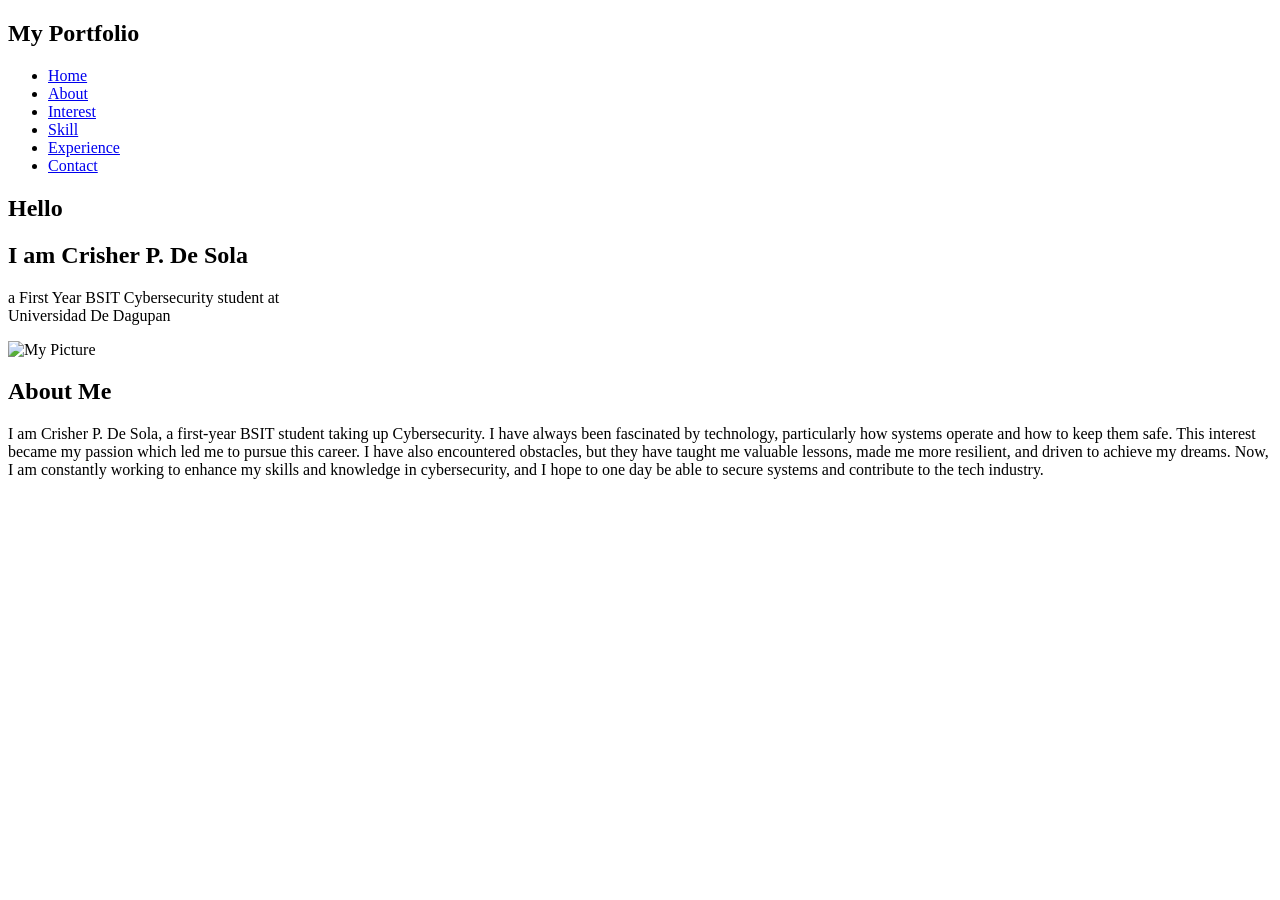
==== About.html @ 2489d54a "Add files via upload" ====
<!DOCTYPE html>
<html lang="en">
<head>
    <meta charset="UTF-8">
    <title>My Portfolio</title>
    <link rel="stylesheet" href="styles.css">

</head>
<body>

<nav>
    <h2 class="logo">My Portfolio</h2>
    <ul>
        <li><a href="port.html">Home</a></li>
        <li><a href="About.html">About</a></li>
        <li><a href="Interest.html">Interest</a></li>
        <li><a href="Skill.html">Skill</a></li>
        <li><a href="Expercience.html">Experience</a></li>
        <li><a href="Contact.html">Contact</a></li>
    </ul>
</nav>

<section id="home" class="home">
    <div class="home-text">
        <h1>Hello</h1>
        <h2>I am <span>Crisher P. De Sola</span></h2>
        <p>a First Year BSIT Cybersecurity student at<br><span>Universidad De Dagupan</span></p>
    </div>

    <div class="home-img">
        <img src="me.jpg" alt="My Picture">
    </div>
</section>

<section id="about" class="card">
    <h2>About Me</h2>
    <p>I am Crisher P. De Sola, a first-year BSIT student taking up Cybersecurity. 
        I have always been fascinated by technology, particularly how systems operate and how to keep them safe. 
        This interest became my passion which led me to pursue this career. 
        I have also encountered obstacles, but they have taught me valuable lessons, made me more resilient, and driven to achieve my dreams. 
        Now, I am constantly working to enhance my skills and knowledge in cybersecurity, 
        and I hope to one day be able to secure systems and contribute to the tech industry.</p>
</section>

</body>
</html>
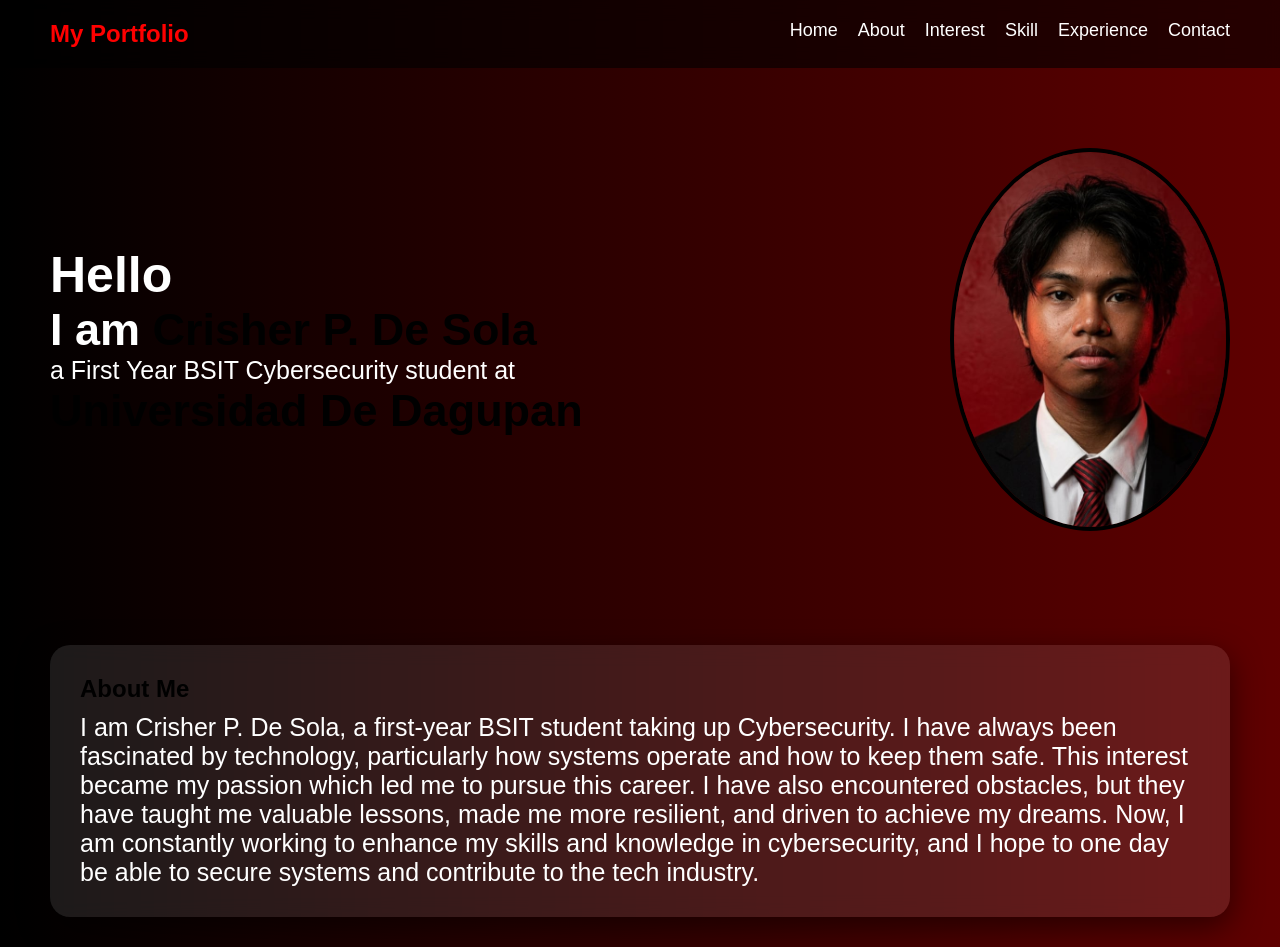
==== commit fdd277c8: "Update About.html" ====
--- a/About.html
+++ b/About.html
@@ -11,7 +11,7 @@
 <nav>
     <h2 class="logo">My Portfolio</h2>
     <ul>
-        <li><a href="port.html">Home</a></li>
+        <li><a href="index.html">Home</a></li>
         <li><a href="About.html">About</a></li>
         <li><a href="Interest.html">Interest</a></li>
         <li><a href="Skill.html">Skill</a></li>
@@ -43,4 +43,4 @@
 </section>
 
 </body>
-</html>+</html>
--- a/styles.css
+++ b/styles.css
@@ -0,0 +1,140 @@
+* {
+    margin: 0;
+    padding: 0;
+    box-sizing: border-box;
+    font-family: 'Segoe UI', sans-serif;
+}
+
+body {
+    color: white;
+    background: linear-gradient(270deg, #000000, #8b0000, #ff0000, #000000);
+    background-size: 800% 800%;
+    animation: gradientMove 10s ease infinite;
+}
+
+
+@keyframes gradientMove {
+    0% { background-position: 0% 50%; }
+    50% { background-position: 100% 50%; }
+    100% { background-position: 0% 50%; }
+}
+
+
+nav {
+    display: flex;
+    justify-content: space-between;
+    padding: 20px 50px;
+    background: rgba(0,0,0,0.6);
+    backdrop-filter: blur(10px);
+}
+
+.logo {
+    color: red;
+}
+
+nav ul {
+    display: flex;
+    list-style: none;
+    font-size: large;
+}
+
+nav ul li {
+    margin-left: 20px;
+}
+
+nav a {
+    text-decoration: none;
+    color: white;
+    transition: 0.3s;
+}
+
+nav a:hover {
+    color: red;
+}
+
+
+.home {
+    display: flex;
+    justify-content: space-between;
+    align-items: center;
+    padding: 80px 50px;
+}
+
+.home-text h1 {
+    font-size: 50px;
+}
+
+.home-text h2 {
+    font-size: 45px;
+}
+
+.home-text span {
+    font-size: 45px;
+    color: black;
+    font-weight: bold;
+}
+
+.home-img img {
+    width: 280px;
+    border-radius: 50%;
+    border: 4px solid black;
+    transition: 0.3s;
+}
+
+.home-img img:hover {
+    transform: scale(1.1);
+}
+
+p{
+    font-size: 25px;
+}
+
+.skill {
+    font-weight: bold;
+    color: black;
+}
+
+.card {
+    margin: 30px 50px;
+    padding: 30px;
+    border-radius: 20px;
+    background: rgba(255,255,255,0.1);
+    backdrop-filter: blur(10px);
+    box-shadow: 0 10px 30px rgba(0,0,0,0.5);
+}
+
+.card h2 {
+    margin-bottom: 10px;
+    color: black;
+}
+
+
+.socials {
+    display: flex;
+    gap: 15px;
+    flex-wrap: wrap;
+}
+
+.social {
+    display: flex;
+    align-items: center;
+    gap: 10px;
+    padding: 12px 18px;
+    border-radius: 30px;
+    text-decoration: none;
+    color: white;
+    font-weight: bold;
+    transition: 0.3s;
+}
+
+.social:hover {
+    transform: scale(1.1);
+}
+
+.fb { background: #1877f2; }
+.ig { background: linear-gradient(45deg,#f09433,#dc2743,#bc1888); }
+.gm { background: #d44638; }
+
+html {
+    scroll-behavior: smooth;
+}
